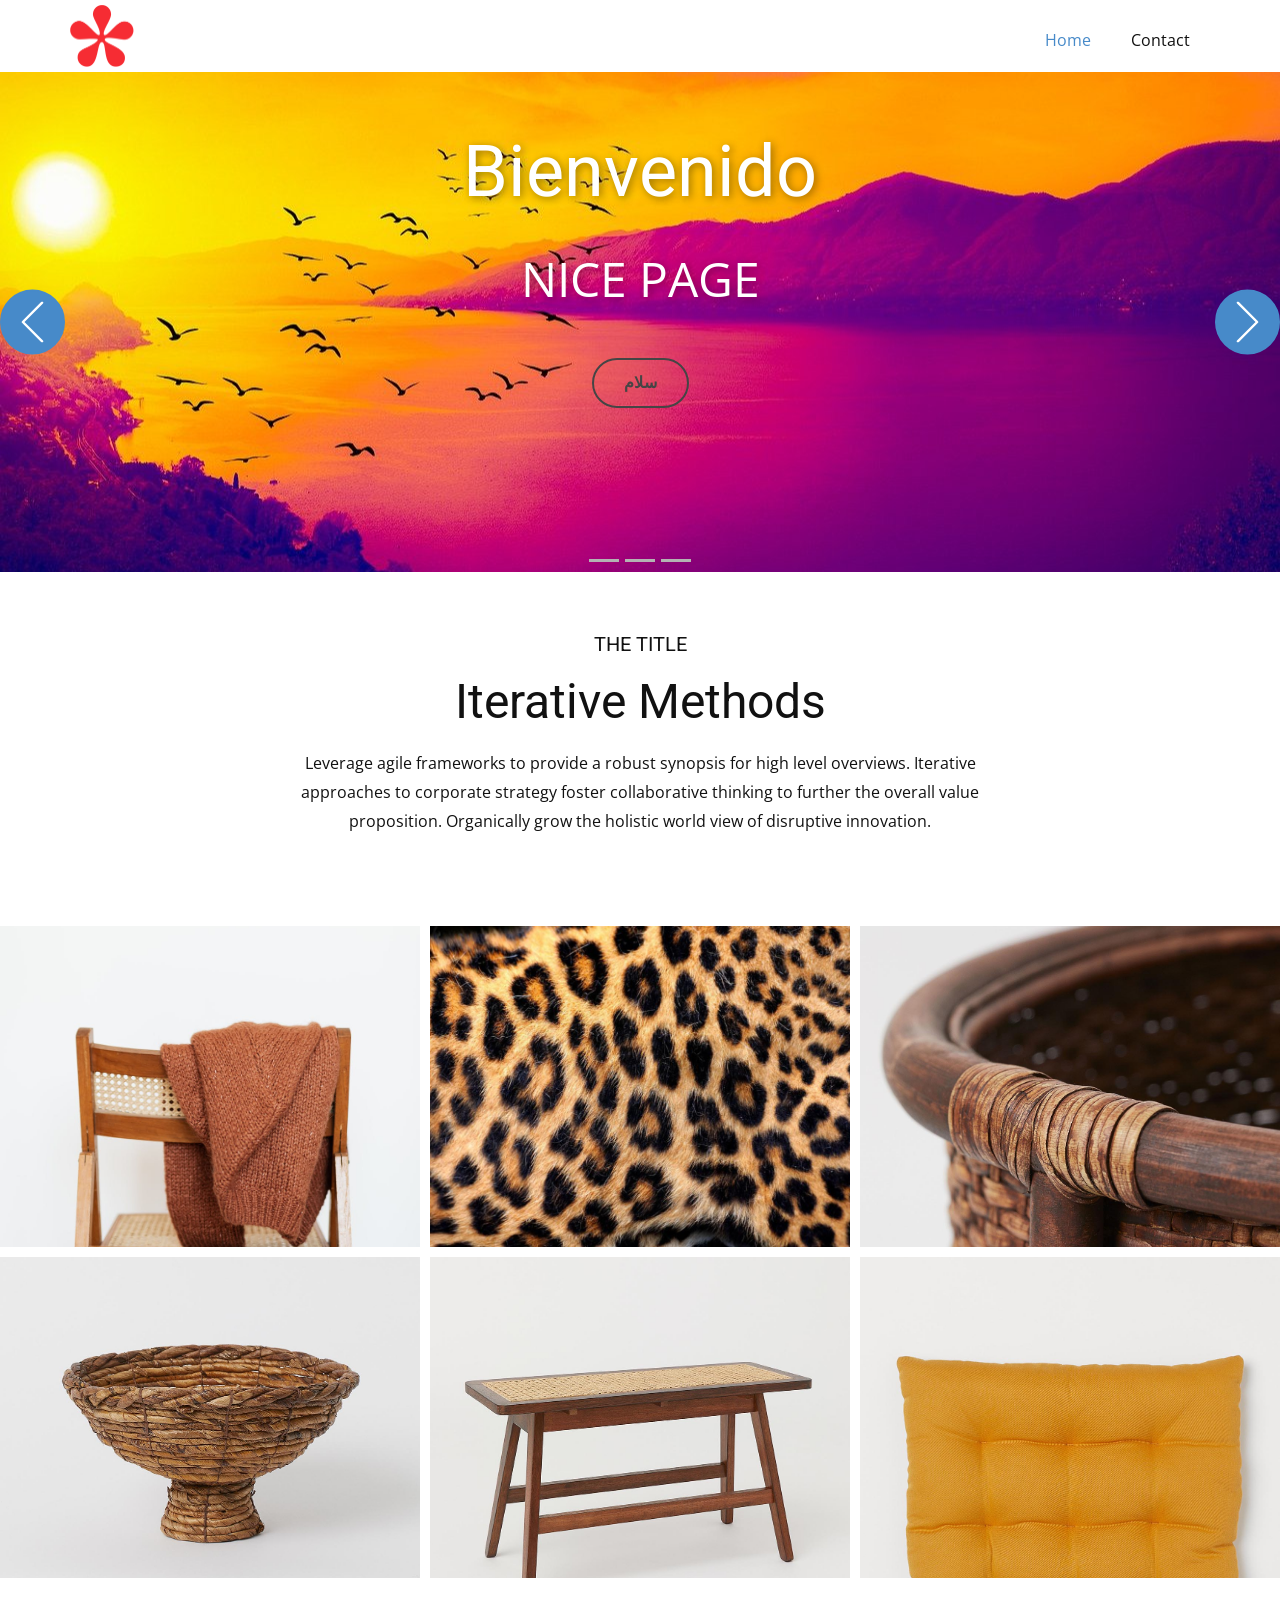
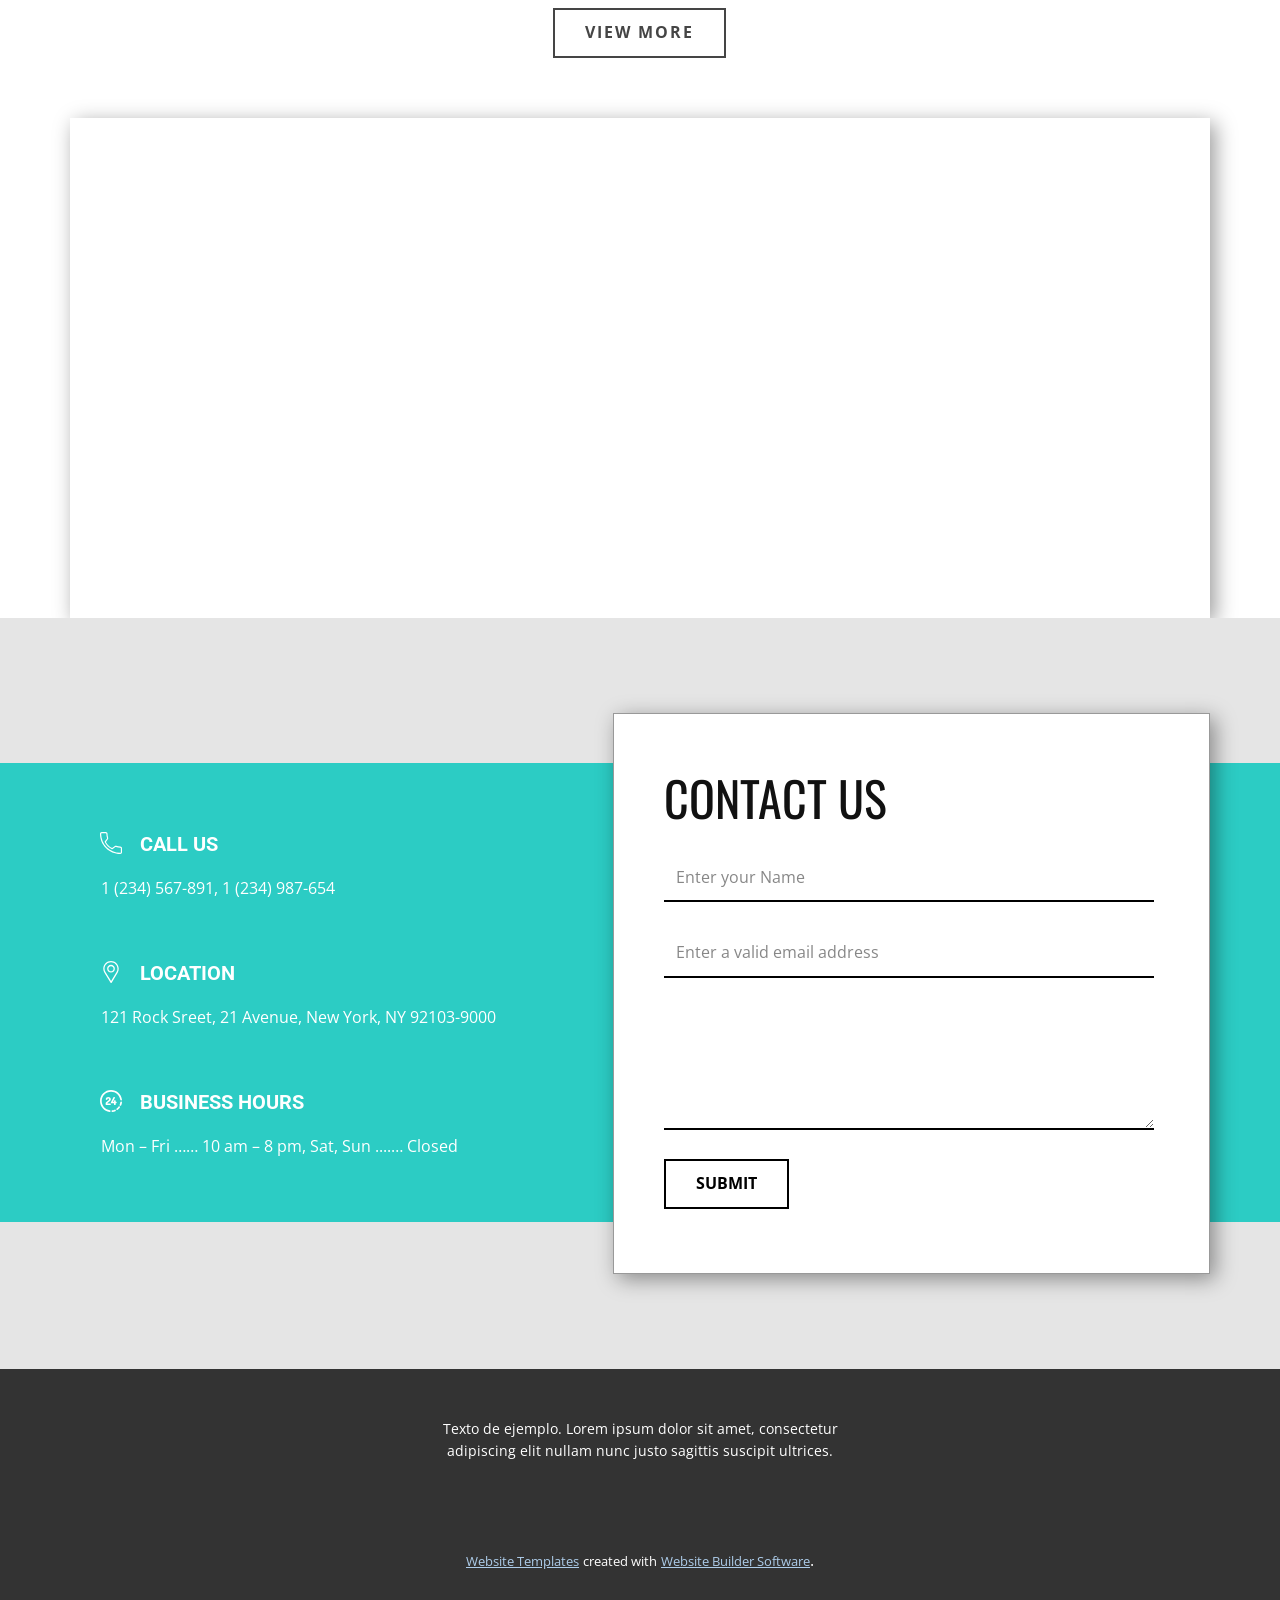
==== Home.html @ 35d85fe6 "1" ====
<!DOCTYPE html>
<html style="font-size: 16px;">
  <head>
    <meta name="viewport" content="width=device-width, initial-scale=1.0">
    <meta charset="utf-8">
    <meta name="keywords" content="Running Group">
    <meta name="description" content="">
    <meta name="page_type" content="np-template-header-footer-from-plugin">
    <title>Home</title>
    <link rel="stylesheet" href="nicepage.css" media="screen">
<link rel="stylesheet" href="Home.css" media="screen">
    <script class="u-script" type="text/javascript" src="jquery.js" defer=""></script>
    <script class="u-script" type="text/javascript" src="nicepage.js" defer=""></script>
    <meta name="generator" content="Nicepage 3.4.1, nicepage.com">
    
    
    
    <link id="u-theme-google-font" rel="stylesheet" href="https://fonts.googleapis.com/css?family=Roboto:100,100i,300,300i,400,400i,500,500i,700,700i,900,900i|Open+Sans:300,300i,400,400i,600,600i,700,700i,800,800i">
    <link id="u-page-google-font" rel="stylesheet" href="https://fonts.googleapis.com/css?family=Oswald:200,300,400,500,600,700">
    
    
    
    
    
    
    <script type="application/ld+json">{
		"@context": "http://schema.org",
		"@type": "Organization",
		"name": "",
		"url": "index.html",
		"logo": "images/Logored.png"
}</script>
    <meta property="og:title" content="Home">
    <meta property="og:type" content="website">
    <meta name="theme-color" content="#478ac9">
    <link rel="canonical" href="index.html">
    <meta property="og:url" content="index.html">
  </head>
  <body class="u-body"><header class="u-clearfix u-header u-header" id="sec-3adc"><div class="u-clearfix u-sheet u-sheet-1">
        <a href="https://nicepage.com" class="u-image u-logo u-image-1" data-image-width="512" data-image-height="498">
          <img src="images/Logored.png" class="u-logo-image u-logo-image-1" data-image-width="64">
        </a>
        <nav class="u-menu u-menu-dropdown u-offcanvas u-menu-1">
          <div class="menu-collapse" style="font-size: 1rem; letter-spacing: 0px;">
            <a class="u-button-style u-custom-left-right-menu-spacing u-custom-padding-bottom u-custom-top-bottom-menu-spacing u-nav-link u-text-active-palette-1-base u-text-hover-palette-2-base" href="#">
              <svg><use xmlns:xlink="http://www.w3.org/1999/xlink" xlink:href="#menu-hamburger"></use></svg>
              <svg version="1.1" xmlns="http://www.w3.org/2000/svg" xmlns:xlink="http://www.w3.org/1999/xlink"><defs><symbol id="menu-hamburger" viewBox="0 0 16 16" style="width: 16px; height: 16px;"><rect y="1" width="16" height="2"></rect><rect y="7" width="16" height="2"></rect><rect y="13" width="16" height="2"></rect>
</symbol>
</defs></svg>
            </a>
          </div>
          <div class="u-custom-menu u-nav-container">
            <ul class="u-nav u-unstyled u-nav-1"><li class="u-nav-item"><a class="u-button-style u-nav-link u-text-active-palette-1-base u-text-hover-palette-2-base" href="Home.html" style="padding: 10px 20px;">Home</a>
</li><li class="u-nav-item"><a class="u-button-style u-nav-link u-text-active-palette-1-base u-text-hover-palette-2-base" href="Home.html#carousel_e7cc" data-page-id="1882215385" style="padding: 10px 20px;">Contact</a>
</li></ul>
          </div>
          <div class="u-custom-menu u-nav-container-collapse">
            <div class="u-black u-container-style u-inner-container-layout u-opacity u-opacity-95 u-sidenav">
              <div class="u-sidenav-overflow">
                <div class="u-menu-close"></div>
                <ul class="u-align-center u-nav u-popupmenu-items u-unstyled u-nav-2"><li class="u-nav-item"><a class="u-button-style u-nav-link" href="Home.html" style="padding: 10px 20px;">Home</a>
</li><li class="u-nav-item"><a class="u-button-style u-nav-link" href="Home.html#carousel_e7cc" data-page-id="1882215385" style="padding: 10px 20px;">Contact</a>
</li></ul>
              </div>
            </div>
            <div class="u-black u-menu-overlay u-opacity u-opacity-70"></div>
          </div>
        </nav>
      </div></header>
    <section id="carousel_598e" class="u-carousel u-slide u-block-10b2-1" data-u-ride="carousel" data-interval="5000">
      <ol class="u-absolute-hcenter u-carousel-indicators u-block-10b2-2">
        <li data-u-target="#carousel_598e" data-u-slide-to="0" class="u-active u-grey-30"></li>
        <li data-u-target="#carousel_598e" data-u-slide-to="1" class="u-grey-30"></li>
        <li data-u-target="#carousel_598e" class="u-grey-30" data-u-slide-to="2"></li>
      </ol>
      <div class="u-carousel-inner" role="listbox">
        <div class="u-active u-align-center u-carousel-item u-clearfix u-image u-section-1-1" data-image-width="1280" data-image-height="875">
          <div class="u-clearfix u-sheet u-sheet-1">
            <h1 class="u-text u-text-default u-text-white u-title u-text-1">Bienvenido</h1>
            <p class="u-large-text u-text u-text-variant u-text-white u-text-2" data-animation-name="fadeIn" data-animation-duration="1000" data-animation-delay="0">NICE PAGE </p>
            <a href="https://github.com/" class="u-border-2 u-border-grey-dark-1 u-btn u-btn-round u-button-style u-radius-50 u-btn-1">سلام</a>
          </div>
        </div>
        <div class="u-align-center u-carousel-item u-clearfix u-image u-section-1-2" data-image-width="1280" data-image-height="853">
          <div class="u-clearfix u-sheet u-valign-middle u-sheet-1">
            <h1 class="u-text u-text-default u-title u-text-1">Supporting Your Success</h1>
            <p class="u-large-text u-text u-text-variant u-text-2">Sample text. Lorem ipsum dolor sit amet, consectetur adipiscing elit nullam nunc justo sagittis suscipit ultrices.</p>
            <a href="" class="u-border-2 u-border-grey-dark-1 u-btn u-btn-round u-button-style u-radius-50 u-btn-1">Read More</a>
          </div>
        </div>
        <div class="u-align-center u-carousel-item u-clearfix u-image u-section-1-3" data-image-width="1280" data-image-height="853">
          <div class="u-clearfix u-sheet u-valign-middle u-sheet-1">
            <h1 class="u-text u-text-default u-title u-text-1">Supporting Your Success</h1>
            <p class="u-large-text u-text u-text-variant u-text-2">Sample text. Lorem ipsum dolor sit amet, consectetur adipiscing elit nullam nunc justo sagittis suscipit ultrices.</p>
            <a href="" class="u-border-2 u-border-grey-dark-1 u-btn u-btn-round u-button-style u-radius-50 u-btn-1">Read More</a>
          </div>
        </div>
      </div>
      <a class="u-absolute-vcenter u-border-2 u-border-palette-1-base u-carousel-control u-carousel-control-prev u-icon-circle u-palette-1-base u-spacing-10 u-block-10b2-3" href="#carousel_598e" role="button" data-u-slide="prev">
        <span aria-hidden="true">
          <svg viewBox="0 0 477.175 477.175"><path d="M145.188,238.575l215.5-215.5c5.3-5.3,5.3-13.8,0-19.1s-13.8-5.3-19.1,0l-225.1,225.1c-5.3,5.3-5.3,13.8,0,19.1l225.1,225
                    c2.6,2.6,6.1,4,9.5,4s6.9-1.3,9.5-4c5.3-5.3,5.3-13.8,0-19.1L145.188,238.575z"></path></svg>
        </span>
        <span class="sr-only">Previous</span>
      </a>
      <a class="u-absolute-vcenter u-border-2 u-border-palette-1-base u-carousel-control u-carousel-control-next u-icon-circle u-palette-1-base u-spacing-10 u-block-10b2-4" href="#carousel_598e" role="button" data-u-slide="next">
        <span aria-hidden="true">
          <svg viewBox="0 0 477.175 477.175"><path d="M360.731,229.075l-225.1-225.1c-5.3-5.3-13.8-5.3-19.1,0s-5.3,13.8,0,19.1l215.5,215.5l-215.5,215.5
                    c-5.3,5.3-5.3,13.8,0,19.1c2.6,2.6,6.1,4,9.5,4c3.4,0,6.9-1.3,9.5-4l225.1-225.1C365.931,242.875,365.931,234.275,360.731,229.075z"></path></svg>
        </span>
        <span class="sr-only">Next</span>
      </a>
    </section>
    <section class="u-align-center u-clearfix u-section-2" id="sec-2511">
      <div class="u-clearfix u-sheet u-sheet-1">
        <h5 class="u-text u-text-1">the title</h5>
        <h1 class="u-text u-text-2">Iterative Methods</h1>
        <p class="u-text u-text-3">Leverage agile frameworks to provide a robust synopsis for high level overviews. Iterative approaches to corporate strategy foster collaborative thinking to further the overall value proposition. Organically grow the holistic world view of
                disruptive innovation.</p>
      </div>
    </section>
    <section class="u-align-center u-clearfix u-section-3" id="carousel_2751">
      <div class="u-expanded-width u-gallery u-layout-grid u-lightbox u-show-text-on-hover u-gallery-1">
        <div class="u-gallery-inner u-gallery-inner-1">
          <div class="u-effect-fade u-gallery-item">
            <div class="u-back-slide" data-image-width="1000" data-image-height="1500">
              <img class="u-back-image u-expanded u-back-image-1" src="images/pexels-photo-4210854.jpeg">
            </div>
            <div class="u-over-slide u-shading u-over-slide-1">
              <h3 class="u-gallery-heading"></h3>
              <p class="u-gallery-text"></p>
            </div>
          </div>
          <div class="u-effect-fade u-gallery-item">
            <div class="u-back-slide" data-image-width="1000" data-image-height="665">
              <img class="u-back-image u-expanded u-back-image-2" src="images/Leopard_skin_texture_Wall_Mural_Wallpaper_a.jpg">
            </div>
            <div class="u-over-slide u-shading u-over-slide-2">
              <h3 class="u-gallery-heading"></h3>
              <p class="u-gallery-text"></p>
            </div>
          </div>
          <div class="u-effect-fade u-gallery-item">
            <div class="u-back-slide" data-image-width="1133" data-image-height="1700">
              <img class="u-back-image u-expanded u-back-image-3" src="images/hmgoepprod1.jpg">
            </div>
            <div class="u-over-slide u-shading u-over-slide-3">
              <h3 class="u-gallery-heading"></h3>
              <p class="u-gallery-text"></p>
            </div>
          </div>
          <div class="u-effect-fade u-gallery-item">
            <div class="u-back-slide" data-image-width="1133" data-image-height="1700">
              <img class="u-back-image u-expanded u-back-image-4" src="images/hmgoepprod.jpg">
            </div>
            <div class="u-over-slide u-shading u-over-slide-4">
              <h3 class="u-gallery-heading"></h3>
              <p class="u-gallery-text"></p>
            </div>
          </div>
          <div class="u-effect-fade u-gallery-item">
            <div class="u-back-slide" data-image-width="1133" data-image-height="1700">
              <img class="u-back-image u-expanded u-back-image-5" src="images/50c6a407-2bec-49c5-aae2-42500cdac465.jpg">
            </div>
            <div class="u-over-slide u-shading u-over-slide-5">
              <h3 class="u-gallery-heading"></h3>
              <p class="u-gallery-text"></p>
            </div>
          </div>
          <div class="u-effect-fade u-gallery-item">
            <div class="u-back-slide" data-image-width="1133" data-image-height="1700">
              <img class="u-back-image u-expanded u-back-image-6" src="images/3b322ff9-c21f-4b1e-9dbb-4e927246b7af.jpg">
            </div>
            <div class="u-over-slide u-shading u-over-slide-6">
              <h3 class="u-gallery-heading"></h3>
              <p class="u-gallery-text"></p>
            </div>
          </div>
        </div>
      </div>
      <a href="https://nicepage.com" class="u-border-2 u-border-grey-dark-1 u-btn u-btn-rectangle u-button-style u-none u-btn-1">view more</a>
    </section>
    <section class="u-clearfix u-section-4" id="sec-cc7b">
      <div class="u-clearfix u-sheet u-sheet-1">
        <div class="u-expanded u-uploaded-video u-video u-video-1">
          <div class="embed-responsive">
            <video class="embed-responsive-item" poster="https://pixabay.com/get/g4a62945face2adabb27d3c4a819f4655552998452c2733aa529bd04c6ca883a2c7f2ddb0b10e91fa6ecf2a03d37968291ebf7d7dc636e4a74f427ab96dd6f896_1280.jpg">
              <source src="files/PEOPLE-5MB.mp4" type="video/mp4">
              <p>Your browser does not support HTML5 video.</p>
            </video>
            <button class="u-video-poster"></button>
          </div>
        </div>
      </div>
    </section>
    <section class="u-clearfix u-grey-10 u-valign-middle-lg u-valign-middle-xl u-section-5" id="carousel_e7cc">
      <div class="u-expanded-width-lg u-expanded-width-xl u-palette-4-base u-shape u-shape-rectangle u-shape-1"></div>
      <div class="u-align-left u-border-1 u-border-grey-40 u-container-style u-group u-white u-group-1">
        <div class="u-container-layout u-container-layout-1">
          <h2 class="u-custom-font u-font-oswald u-text u-text-1">Contact Us</h2>
          <div class="u-align-left u-form u-form-1">
            <form action="scripts/form-carousel_e7cc.php" method="POST" class="u-clearfix u-form-spacing-28 u-form-vertical u-inner-form" style="padding: 10px" source="customphp" name="form">
              <div class="u-form-group u-form-name u-form-group-1">
                <label for="name-5a14" class="u-form-control-hidden u-label" wfd-invisible="true">Name</label>
                <input type="text" placeholder="Enter your Name" id="name-5a14" name="name" class="u-border-2 u-border-black u-border-no-left u-border-no-right u-border-no-top u-input u-input-rectangle u-white" required="">
              </div>
              <div class="u-form-email u-form-group u-form-group-2">
                <label for="email-5a14" class="u-form-control-hidden u-label" wfd-invisible="true">Email</label>
                <input type="email" placeholder="Enter a valid email address" id="email-5a14" name="email" class="u-border-2 u-border-black u-border-no-left u-border-no-right u-border-no-top u-input u-input-rectangle u-white" required="">
              </div>
              <div class="u-form-group u-form-message u-form-group-3">
                <label for="message-5a14" class="u-form-control-hidden u-label" wfd-invisible="true">Message</label>
                <textarea placeholder="" rows="4" cols="50" id="message-5a14" name="message" class="u-border-2 u-border-black u-border-no-left u-border-no-right u-border-no-top u-input u-input-rectangle u-white" required=""></textarea>
              </div>
              <div class="u-align-left u-form-group u-form-submit u-form-group-4">
                <a href="#" class="u-border-2 u-border-black u-btn u-btn-submit u-button-style u-hover-black u-none u-text-black u-text-hover-white u-btn-1">Submit</a>
                <input type="submit" value="submit" class="u-form-control-hidden" wfd-invisible="true">
              </div>
              <div class="u-form-send-message u-form-send-success" wfd-invisible="true"> Thank you! Your message has been sent. </div>
              <div class="u-form-send-error u-form-send-message" wfd-invisible="true"> Unable to send your message. Please fix errors then try again. </div>
              <input type="hidden" value="" name="recaptchaResponse" wfd-invisible="true">
            </form>
          </div>
        </div>
      </div>
      <div class="u-list u-repeater u-list-1">
        <div class="u-container-style u-list-item u-palette-4-base u-repeater-item u-list-item-1">
          <div class="u-container-layout u-similar-container u-valign-middle u-container-layout-2"><span class="u-icon u-icon-circle u-text-white u-icon-1"><svg class="u-svg-link" preserveAspectRatio="xMidYMin slice" viewBox="0 0 405.333 405.333" style=""><use xmlns:xlink="http://www.w3.org/1999/xlink" xlink:href="#svg-3427"></use></svg><svg xmlns="http://www.w3.org/2000/svg" xmlns:xlink="http://www.w3.org/1999/xlink" version="1.1" xml:space="preserve" class="u-svg-content" viewBox="0 0 405.333 405.333" x="0px" y="0px" id="svg-3427" style="enable-background:new 0 0 405.333 405.333;"><g><g><path d="M373.333,266.88c-25.003,0-49.493-3.904-72.725-11.584c-11.328-3.904-24.171-0.896-31.637,6.699l-46.016,34.752    c-52.779-28.16-86.571-61.931-114.389-114.368l33.813-44.928c8.512-8.533,11.563-20.971,7.915-32.64    C142.592,81.472,138.667,56.96,138.667,32c0-17.643-14.357-32-32-32H32C14.357,0,0,14.357,0,32    c0,205.845,167.488,373.333,373.333,373.333c17.643,0,32-14.357,32-32V298.88C405.333,281.237,390.976,266.88,373.333,266.88z     M384,373.333c0,5.888-4.8,10.667-10.667,10.667c-194.091,0-352-157.909-352-352c0-5.888,4.8-10.667,10.667-10.667h74.667    c5.867,0,10.667,4.779,10.667,10.667c0,27.243,4.267,53.995,12.629,79.36c1.237,3.989,0.235,8.107-3.669,12.16l-38.827,51.413    c-2.453,3.264-2.837,7.637-0.981,11.264c31.637,62.144,70.059,100.587,132.651,132.651c3.605,1.877,8.021,1.493,11.285-0.981    l52.523-39.808c2.859-2.816,7.061-3.797,10.859-2.539c25.515,8.427,52.267,12.693,79.531,12.693    c5.867,0,10.667,4.779,10.667,10.667V373.333z"></path>
</g>
</g></svg></span>
            <h5 class="u-text u-text-2">Call Us</h5>
            <p class="u-text u-text-3">1 (234) 567-891, 1 (234) 987-654</p>
          </div>
        </div>
        <div class="u-container-style u-list-item u-palette-4-base u-repeater-item u-list-item-2">
          <div class="u-container-layout u-similar-container u-valign-middle u-container-layout-3"><span class="u-icon u-icon-circle u-text-white u-icon-2"><svg class="u-svg-link" preserveAspectRatio="xMidYMin slice" viewBox="0 0 512 512" style=""><use xmlns:xlink="http://www.w3.org/1999/xlink" xlink:href="#svg-ed0b"></use></svg><svg xmlns="http://www.w3.org/2000/svg" xmlns:xlink="http://www.w3.org/1999/xlink" version="1.1" xml:space="preserve" class="u-svg-content" viewBox="0 0 512 512" x="0px" y="0px" id="svg-ed0b" style="enable-background:new 0 0 512 512;"><g><g><path d="M256,0C156.748,0,76,80.748,76,180c0,33.534,9.289,66.26,26.869,94.652l142.885,230.257    c2.737,4.411,7.559,7.091,12.745,7.091c0.04,0,0.079,0,0.119,0c5.231-0.041,10.063-2.804,12.75-7.292L410.611,272.22    C427.221,244.428,436,212.539,436,180C436,80.748,355.252,0,256,0z M384.866,256.818L258.272,468.186l-129.905-209.34    C113.734,235.214,105.8,207.95,105.8,180c0-82.71,67.49-150.2,150.2-150.2S406.1,97.29,406.1,180    C406.1,207.121,398.689,233.688,384.866,256.818z"></path>
</g>
</g><g><g><path d="M256,90c-49.626,0-90,40.374-90,90c0,49.309,39.717,90,90,90c50.903,0,90-41.233,90-90C346,130.374,305.626,90,256,90z     M256,240.2c-33.257,0-60.2-27.033-60.2-60.2c0-33.084,27.116-60.2,60.2-60.2s60.1,27.116,60.1,60.2    C316.1,212.683,289.784,240.2,256,240.2z"></path>
</g>
</g></svg></span>
            <h5 class="u-text u-text-4">Location</h5>
            <p class="u-text u-text-5">121 Rock Sreet, 21 Avenue, New York, NY 92103-9000</p>
          </div>
        </div>
        <div class="u-container-style u-list-item u-palette-4-base u-repeater-item u-list-item-3">
          <div class="u-container-layout u-similar-container u-valign-middle u-container-layout-4"><span class="u-icon u-icon-circle u-text-white u-icon-3"><svg class="u-svg-link" preserveAspectRatio="xMidYMin slice" viewBox="0 0 512.00042 512" style=""><use xmlns:xlink="http://www.w3.org/1999/xlink" xlink:href="#svg-f65a"></use></svg><svg xmlns="http://www.w3.org/2000/svg" xmlns:xlink="http://www.w3.org/1999/xlink" version="1.1" xml:space="preserve" class="u-svg-content" viewBox="0 0 512.00042 512" id="svg-f65a"><path d="m172.578125 310.394531v2.308594h67.191406c6.414063 0 12.054688 7.953125 12.054688 17.183594 0 9.234375-5.640625 17.695312-12.054688 17.695312h-91.300781c-7.183594 0-17.441406-4.871093-17.441406-12.308593v-24.878907c0-40.265625 80.789062-63.347656 80.789062-95.917969 0-8.207031-5.128906-18.210937-19.492187-18.210937-10.257813 0-19.234375 5.128906-19.234375 19.238281 0 7.4375-7.953125 14.617188-21.03125 14.617188-10.257813 0-17.953125-4.617188-17.953125-20.773438 0-31.289062 28.726562-49.242187 57.960937-49.242187 29.753906 0 59.757813 18.722656 59.757813 53.089843 0 55.652344-79.246094 73.863282-79.246094 97.199219zm216.199219-20.773437c0-9.230469-4.101563-18.464844-12.308594-18.464844h-11.027344v-17.953125c0-8.460937-10.003906-12.054687-20.007812-12.054687-10 0-20.003906 3.59375-20.003906 12.054687v17.953125h-22.054688l45.394531-91.046875c.769531-1.792969 1.28125-3.332031 1.28125-4.871094 0-9.234375-13.078125-15.132812-20.003906-15.132812-6.414063 0-12.824219 2.820312-16.671875 10.257812l-59.242188 116.183594c-1.539062 2.820313-2.054687 5.640625-2.054687 7.691406 0 8.976563 5.898437 13.851563 13.335937 13.851563h60.015626v27.183594c0 8.207031 10.003906 12.3125 20.003906 12.3125 10.003906 0 20.007812-4.105469 20.007812-12.3125v-27.183594h11.027344c6.15625 0 12.308594-9.234375 12.308594-18.46875zm-48.105469 167.53125c-17.921875 7.503906-36.804687 12.554687-56.128906 15.003906-10.957031 1.390625-18.710938 11.402344-17.320313 22.359375 1.386719 10.925781 11.367188 18.714844 22.355469 17.324219 22.90625-2.90625 45.292969-8.894532 66.546875-17.792969 10.1875-4.269531 14.988281-15.984375 10.71875-26.171875-4.265625-10.1875-15.980469-14.992188-26.171875-10.722656zm116.710937-72.226563c-8.769531-6.710937-21.324218-5.039062-28.039062 3.730469-11.757812 15.367188-25.519531 29.113281-40.898438 40.855469-8.78125 6.699219-10.464843 19.25-3.765624 28.03125 6.714843 8.792969 19.269531 10.453125 28.035156 3.761719 18.199218-13.894532 34.484375-30.15625 48.398437-48.339844 6.710938-8.773438 5.039063-21.324219-3.730469-28.039063zm37.125-117.773437c-10.949218-1.386719-20.964843 6.371094-22.351562 17.328125-2.445312 19.320312-7.484375 38.199219-14.980469 56.121093-4.261719 10.1875.542969 21.90625 10.730469 26.167969 10.148438 4.246094 21.890625-.496093 26.171875-10.730469 8.886719-21.253906 14.863281-43.636718 17.761719-66.535156 1.386718-10.957031-6.371094-20.964844-17.332032-22.351562zm-265.167968 205.003906c-107.941406-13.691406-189.339844-106.214844-189.339844-215.210938 0-119.894531 97.023438-216.945312 216.941406-216.945312 108.996094 0 201.511719 81.398438 215.207032 189.34375 1.390624 10.957031 11.414062 18.714844 22.355468 17.324219 10.957032-1.390625 18.714844-11.398438 17.324219-22.359375-16.101563-126.933594-124.492187-224.308594-254.886719-224.308594-142.003906 0-256.941406 114.921875-256.941406 256.945312 0 130.527344 97.496094 238.804688 224.304688 254.894532 10.929687 1.382812 20.964843-6.335938 22.359374-17.324219 1.390626-10.957031-6.367187-20.96875-17.324218-22.359375zm0 0"></path></svg></span>
            <h5 class="u-text u-text-6">Business Hours</h5>
            <p class="u-text u-text-7">Mon – Fri …… 10 am – 8 pm, Sat, Sun ....… Closed</p>
          </div>
        </div>
      </div>
    </section>
    
    
    <footer class="u-align-center u-clearfix u-footer u-grey-80 u-footer" id="sec-6026"><div class="u-clearfix u-sheet u-sheet-1">
        <p class="u-small-text u-text u-text-variant u-text-1">Texto de ejemplo. Lorem ipsum dolor sit amet, consectetur adipiscing elit nullam nunc justo sagittis suscipit ultrices.</p>
      </div></footer>
    <section class="u-backlink u-clearfix u-grey-80">
      <a class="u-link" href="https://nicepage.com/website-templates" target="_blank">
        <span>Website Templates</span>
      </a>
      <p class="u-text">
        <span>created with</span>
      </p>
      <a class="u-link" href="https://nicepage.com/" target="_blank">
        <span>Website Builder Software</span>
      </a>. 
    </section>
  </body>
</html>
---- Home.css ----
.u-section-1-1 {
  background-image: url("images/5d2ef4f2cf027eee0d5af202dfff5f3ecf3cce20160af404bd401b9bdd573c1d51ab18bc46968aeb47953bced91a470d5060500b8f138ac827005b_12801.jpg");
  background-position: 50% 50%;
}

.u-section-1-1 .u-sheet-1 {
  min-height: 500px;
}

.u-section-1-1 .u-text-1 {
  text-shadow: 2px 2px 8px rgba(0,0,0,0.4);
  margin: 60px auto 0;
}

.u-section-1-1 .u-text-2 {
  animation-duration: 1000ms;
  font-size: 3rem;
  text-shadow: 2px 2px 8px rgba(0,0,0,0.4);
  margin: 30px 56px 0;
}

.u-section-1-1 .u-btn-1 {
  background-image: none;
  border-style: solid;
  text-transform: uppercase;
  font-weight: 700;
  margin: 40px auto 60px;
}

@media (max-width: 1199px) {
  .u-section-1-1 .u-sheet-1 {
    min-height: 412px;
  }
}

@media (max-width: 991px) {
  .u-section-1-1 .u-sheet-1 {
    min-height: 316px;
  }
}

@media (max-width: 767px) {
  .u-section-1-1 .u-sheet-1 {
    min-height: 217px;
  }
}

@media (max-width: 575px) {
  .u-section-1-1 .u-sheet-1 {
    min-height: 84px;
  }
}.u-section-1-2 {
  background-image: url("images/466d8a6d4033d9dd40bf4241203b5cd94158325a8c9b4426d3fea1409f0f6f2624df01e49fdb2772eb76404be53e43765c5ce038b5cd550d894fb9_1280.jpg");
  background-position: 50% 50%;
}

.u-section-1-2 .u-sheet-1 {
  min-height: 500px;
}

.u-section-1-2 .u-text-1 {
  margin: 60px auto 0;
}

.u-section-1-2 .u-text-2 {
  margin: 0;
}

.u-section-1-2 .u-btn-1 {
  background-image: none;
  border-style: solid;
  text-transform: uppercase;
  font-weight: 700;
  margin: 40px auto 60px;
}

@media (max-width: 1199px) {
  .u-section-1-2 .u-text-2 {
    margin-left: 56px;
    margin-right: 56px;
  }
}.u-section-1-3 {
  background-image: url("images/724f949f9a35b27c44cd0c1a0a69beb0fdbb01741226da852f9e0c6d9c13760051ed74280e2789e739704d5656e7b6335fa69a83b35979ccda520b_1280.jpg");
  background-position: 50% 50%;
}

.u-section-1-3 .u-sheet-1 {
  min-height: 500px;
}

.u-section-1-3 .u-text-1 {
  margin: 60px auto 0;
}

.u-section-1-3 .u-text-2 {
  margin: 0;
}

.u-section-1-3 .u-btn-1 {
  background-image: none;
  border-style: solid;
  text-transform: uppercase;
  font-weight: 700;
  margin: 40px auto 60px;
}

@media (max-width: 1199px) {
  .u-section-1-3 .u-text-2 {
    margin-left: 56px;
    margin-right: 56px;
  }
}.u-block-10b2-2 {
  position: absolute;
  bottom: 10px;
}

.u-block-10b2-3 {
  position: absolute;
  left: 0;
  background-image: none;
}

.u-block-10b2-4 {
  position: absolute;
  right: 0;
  background-image: none;
}.u-section-2 .u-sheet-1 {
  min-height: 354px;
}

.u-section-2 .u-text-1 {
  text-transform: uppercase;
  width: 680px;
  margin: 60px auto 0;
}

.u-section-2 .u-text-2 {
  width: 680px;
  margin: 20px auto 0;
}

.u-section-2 .u-text-3 {
  line-height: 1.8;
  width: 680px;
  margin: 20px auto 60px;
}

@media (max-width: 991px) {
  .u-section-2 .u-sheet-1 {
    min-height: 260px;
  }
}

@media (max-width: 767px) {
  .u-section-2 .u-sheet-1 {
    min-height: 354px;
  }

  .u-section-2 .u-text-1 {
    width: 540px;
  }

  .u-section-2 .u-text-2 {
    width: 540px;
  }

  .u-section-2 .u-text-3 {
    width: 540px;
  }
}

@media (max-width: 575px) {
  .u-section-2 .u-text-1 {
    width: 340px;
  }

  .u-section-2 .u-text-2 {
    width: 340px;
  }

  .u-section-2 .u-text-3 {
    width: 340px;
  }
}.u-section-3 {
  min-height: 791px;
}

.u-section-3 .u-gallery-1 {
  height: 652px;
  grid-template-columns: repeat(3, auto);
  grid-gap: 10px;
  margin: 0 auto 0 0;
}

.u-section-3 .u-gallery-inner-1 {
  grid-template-columns: repeat(3, auto);
  grid-gap: 10px;
}

.u-section-3 .u-back-image-1 {
  object-position: 50% 77.85%;
}

.u-section-3 .u-over-slide-1 {
  background-image: linear-gradient(0deg, rgba(0,0,0,0.2), rgba(0,0,0,0.2));
  padding: 20px;
}

.u-section-3 .u-back-image-2 {
  object-position: 50% 50%;
}

.u-section-3 .u-over-slide-2 {
  background-image: linear-gradient(0deg, rgba(0,0,0,0.2), rgba(0,0,0,0.2));
  padding: 20px;
}

.u-section-3 .u-back-image-3 {
  object-position: 50% 15.42%;
}

.u-section-3 .u-over-slide-3 {
  background-image: linear-gradient(0deg, rgba(0,0,0,0.2), rgba(0,0,0,0.2));
  padding: 20px;
}

.u-section-3 .u-back-image-4 {
  object-position: 50% 75.69%;
}

.u-section-3 .u-over-slide-4 {
  background-image: linear-gradient(0deg, rgba(0,0,0,0.2), rgba(0,0,0,0.2));
  padding: 20px;
}

.u-section-3 .u-back-image-5 {
  object-position: 50% 50%;
}

.u-section-3 .u-over-slide-5 {
  background-image: linear-gradient(0deg, rgba(0,0,0,0.2), rgba(0,0,0,0.2));
  padding: 20px;
}

.u-section-3 .u-back-image-6 {
  object-position: 50% 15.31%;
}

.u-section-3 .u-over-slide-6 {
  background-image: linear-gradient(0deg, rgba(0,0,0,0.2), rgba(0,0,0,0.2));
  padding: 20px;
}

.u-section-3 .u-btn-1 {
  background-image: none;
  border-style: solid;
  text-transform: uppercase;
  letter-spacing: 2px;
  font-weight: 700;
  margin: 30px auto 60px calc(((100% - 1140px) / 2) + 483px);
}

@media (max-width: 1199px) {
  .u-section-3 {
    min-height: 677px;
  }

  .u-section-3 .u-gallery-1 {
    height: 538px;
    margin-right: initial;
    margin-left: initial;
  }

  .u-section-3 .u-btn-1 {
    margin-left: calc(((100% - 940px) / 2) + 283px);
  }
}

@media (max-width: 991px) {
  .u-section-3 {
    min-height: 1066px;
  }

  .u-section-3 .u-gallery-1 {
    height: 927px;
    margin-right: initial;
    margin-left: initial;
  }

  .u-section-3 .u-gallery-inner-1 {
    grid-template-columns: repeat(2, auto);
  }

  .u-section-3 .u-btn-1 {
    margin-left: calc(((100% - 720px) / 2) + 63px);
  }
}

@media (max-width: 767px) {
  .u-section-3 {
    min-height: 2920px;
  }

  .u-section-3 .u-gallery-1 {
    height: 2781px;
    margin-right: initial;
    margin-left: initial;
  }

  .u-section-3 .u-gallery-inner-1 {
    grid-template-columns: repeat(1, auto);
  }

  .u-section-3 .u-btn-1 {
    margin-left: calc(((100% - 540px) / 2));
  }
}

@media (max-width: 575px) {
  .u-section-3 {
    min-height: 791px;
  }

  .u-section-3 .u-gallery-1 {
    height: 652px;
    margin-right: initial;
    margin-left: initial;
  }

  .u-section-3 .u-gallery-inner-1 {
    grid-template-columns: repeat(2, auto);
  }

  .u-section-3 .u-btn-1 {
    margin-left: calc(((100% - 1140px) / 2) + 483px);
  }
}.u-section-4 .u-sheet-1 {
  min-height: 500px;
}

.u-section-4 .u-video-1 {
  box-shadow: 5px 5px 20px 0 rgba(0,0,0,0.4);
}

@media (max-width: 991px) {
  .u-section-4 .u-sheet-1 {
    min-height: 400px;
  }
}

@media (max-width: 767px) {
  .u-section-4 .u-sheet-1 {
    min-height: 350px;
  }
}

@media (max-width: 575px) {
  .u-section-4 .u-sheet-1 {
    min-height: 220px;
  }
}.u-section-5 {
  background-image: none;
  min-height: 751px;
}

.u-section-5 .u-shape-1 {
  height: 459px;
  margin-top: 60px;
  margin-bottom: 0;
}

.u-section-5 .u-group-1 {
  width: 597px;
  min-height: 561px;
  box-shadow: 5px 5px 20px 0 rgba(0,0,0,0.4);
  margin: -509px calc(((100% - 1140px) / 2)) 0 auto;
}

.u-section-5 .u-container-layout-1 {
  padding: 30px 50px 30px 40px;
}

.u-section-5 .u-text-1 {
  text-transform: uppercase;
  font-size: 3rem;
  font-weight: 400;
  margin: 28px 0 0 10px;
}

.u-section-5 .u-form-1 {
  width: 510px;
  margin: 20px 1px 0 0;
}

.u-section-5 .u-form-group-1 {
  width: 100%;
}

.u-section-5 .u-form-group-2 {
  width: 100%;
}

.u-section-5 .u-form-group-3 {
  width: 100%;
}

.u-section-5 .u-form-group-4 {
  width: 100%;
}

.u-section-5 .u-btn-1 {
  border-style: solid;
  font-weight: 700;
  text-transform: uppercase;
}

.u-section-5 .u-list-1 {
  width: 459px;
  min-height: 387px;
  grid-template-columns: repeat(1, 100%);
  grid-gap: 0px;
  margin: -474px auto 97px calc(((100% - 1140px) / 2));
}

.u-section-5 .u-list-item-1 {
  background-image: none;
}

.u-section-5 .u-container-layout-2 {
  padding: 20px 30px 15px;
}

.u-section-5 .u-icon-1 {
  height: 22px;
  width: 22px;
  margin: 0 auto 0 0;
}

.u-section-5 .u-text-2 {
  font-weight: 700;
  text-transform: uppercase;
  margin: -22px 1px 0 40px;
}

.u-section-5 .u-text-3 {
  margin: 20px 1px 0;
}

.u-section-5 .u-list-item-2 {
  background-image: none;
}

.u-section-5 .u-container-layout-3 {
  padding: 20px 30px 15px;
}

.u-section-5 .u-icon-2 {
  height: 22px;
  width: 22px;
  margin: 0 auto 0 0;
}

.u-section-5 .u-text-4 {
  font-weight: 700;
  text-transform: uppercase;
  margin: -22px 1px 0 40px;
}

.u-section-5 .u-text-5 {
  margin: 20px 1px 0;
}

.u-section-5 .u-list-item-3 {
  background-image: none;
}

.u-section-5 .u-container-layout-4 {
  padding: 20px 30px 15px;
}

.u-section-5 .u-icon-3 {
  height: 22px;
  width: 22px;
  margin: 0 auto 0 0;
}

.u-section-5 .u-text-6 {
  font-weight: 700;
  text-transform: uppercase;
  margin: -22px 1px 0 40px;
}

.u-section-5 .u-text-7 {
  margin: 20px 1px 0;
}

@media (max-width: 1199px) {
  .u-section-5 {
    min-height: 687px;
  }

  .u-section-5 .u-group-1 {
    width: 459px;
    min-height: 527px;
    margin-top: -493px;
    margin-right: calc(((100% - 940px) / 2));
  }

  .u-section-5 .u-container-layout-1 {
    padding-left: 31px;
    padding-right: 31px;
    padding-bottom: 24px;
  }

  .u-section-5 .u-form-1 {
    height: 371px;
    width: 395px;
    margin-right: 0;
  }

  .u-section-5 .u-list-1 {
    grid-template-columns: 100%;
    height: auto;
    margin-top: -457px;
    margin-bottom: 96px;
    margin-left: calc(((100% - 940px) / 2));
  }
}

@media (max-width: 991px) {
  .u-section-5 {
    min-height: 1063px;
  }

  .u-section-5 .u-shape-1 {
    height: 1003px;
    width: calc(((100% - 720px) / 2) + 484px);
    margin-right: auto;
    margin-left: 0;
  }

  .u-section-5 .u-group-1 {
    width: 566px;
    margin-top: -1037px;
    margin-right: calc(((100% - 720px) / 2));
  }

  .u-section-5 .u-container-layout-1 {
    padding: 40px;
  }

  .u-section-5 .u-form-1 {
    width: 504px;
  }

  .u-section-5 .u-list-1 {
    margin-top: 46px;
    margin-bottom: 51px;
    margin-left: calc(((100% - 720px) / 2));
  }
}

@media (max-width: 767px) {
  .u-section-5 {
    min-height: 1097px;
  }

  .u-section-5 .u-shape-1 {
    height: 962px;
    width: calc(((100% - 540px) / 2) + 484px);
    margin-top: 135px;
  }

  .u-section-5 .u-group-1 {
    width: 540px;
    margin-right: calc(((100% - 540px) / 2));
  }

  .u-section-5 .u-container-layout-1 {
    padding: 30px 36px;
  }

  .u-section-5 .u-text-1 {
    width: auto;
  }

  .u-section-5 .u-form-1 {
    width: 466px;
  }

  .u-section-5 .u-list-1 {
    margin-left: calc(((100% - 540px) / 2));
  }

  .u-section-5 .u-container-layout-2 {
    padding-left: 10px;
    padding-right: 10px;
  }

  .u-section-5 .u-container-layout-3 {
    padding-left: 10px;
    padding-right: 10px;
  }

  .u-section-5 .u-container-layout-4 {
    padding-left: 10px;
    padding-right: 10px;
  }
}

@media (max-width: 575px) {
  .u-section-5 {
    min-height: 1172px;
  }

  .u-section-5 .u-shape-1 {
    height: 1043px;
    width: calc(((100% - 340px) / 2) + 313px);
    margin-top: 129px;
  }

  .u-section-5 .u-group-1 {
    width: 340px;
    margin-top: -1112px;
    margin-right: calc(((100% - 340px) / 2));
  }

  .u-section-5 .u-container-layout-1 {
    padding-left: 26px;
    padding-right: 26px;
  }

  .u-section-5 .u-text-1 {
    font-size: 2.25rem;
  }

  .u-section-5 .u-form-1 {
    width: 286px;
  }

  .u-section-5 .u-list-1 {
    width: 313px;
    min-height: 488px;
    margin-right: 77px;
    margin-left: calc(((100% - 340px) / 2));
  }

  .u-section-5 .u-container-layout-2 {
    padding-right: 25px;
  }

  .u-section-5 .u-text-2 {
    margin-top: 20px;
    margin-right: auto;
    margin-left: 0;
  }

  .u-section-5 .u-text-3 {
    margin-right: auto;
    margin-left: 0;
  }

  .u-section-5 .u-container-layout-3 {
    padding-right: 25px;
  }

  .u-section-5 .u-text-4 {
    margin-top: 20px;
    margin-right: auto;
    margin-left: 0;
  }

  .u-section-5 .u-text-5 {
    margin-right: auto;
    margin-left: 0;
  }

  .u-section-5 .u-container-layout-4 {
    padding-right: 25px;
  }

  .u-section-5 .u-text-6 {
    margin-top: 20px;
    margin-right: auto;
    margin-left: 0;
  }

  .u-section-5 .u-text-7 {
    margin-right: auto;
    margin-left: 0;
  }
}
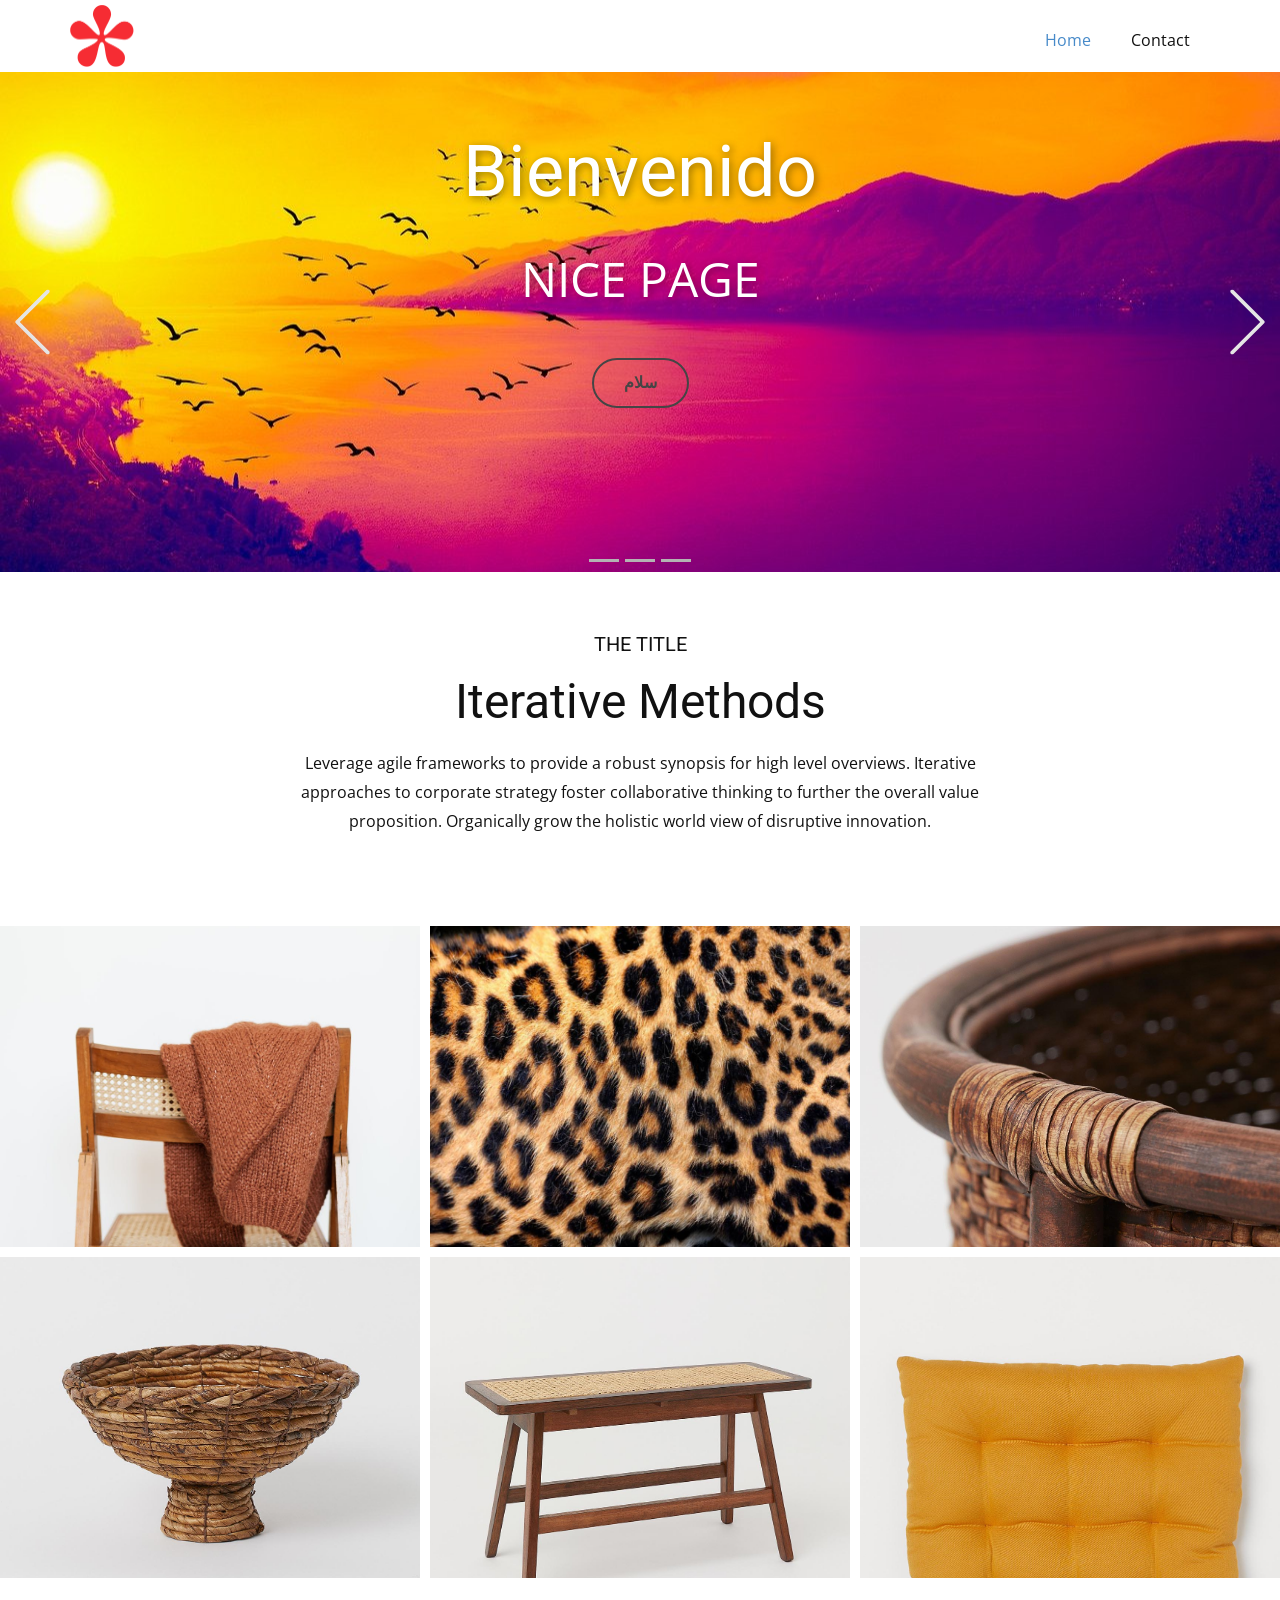
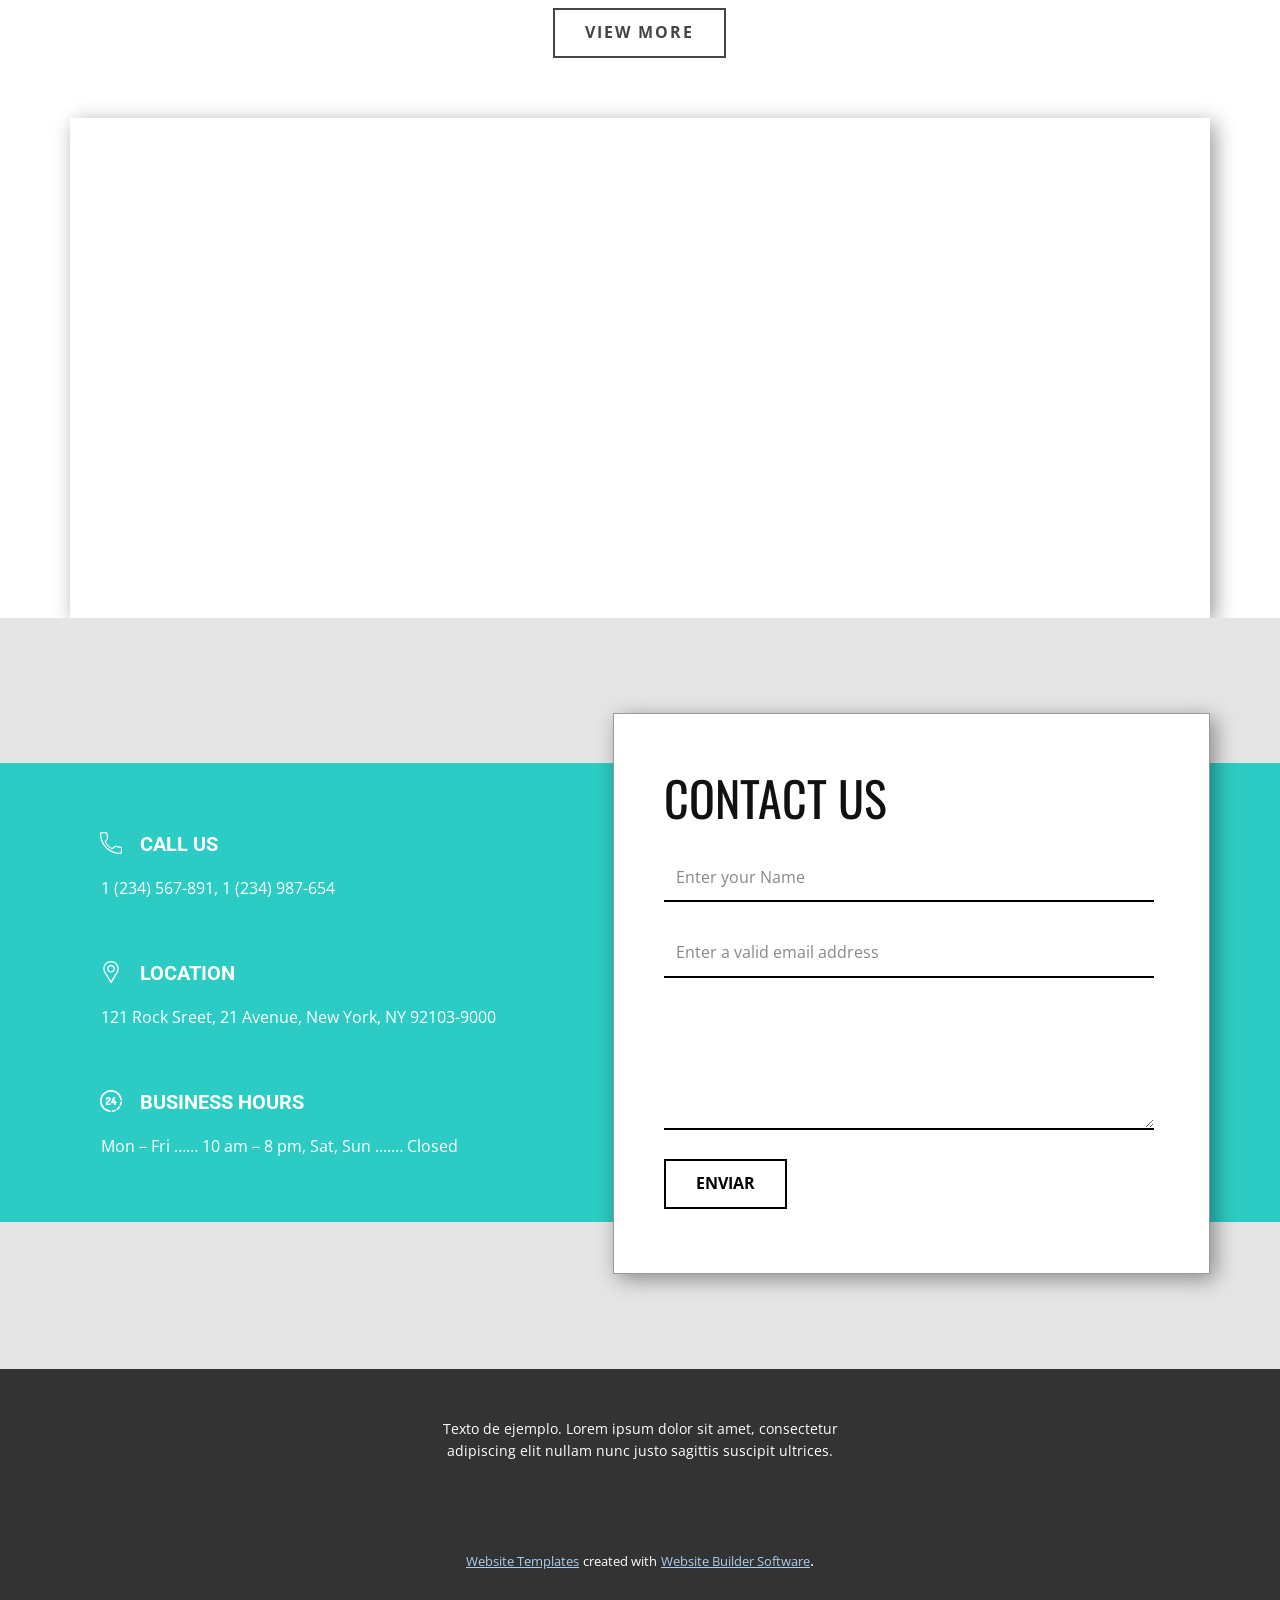
==== commit 85d21660: "2" ====
--- a/Home.html
+++ b/Home.html
@@ -96,14 +96,14 @@
           </div>
         </div>
       </div>
-      <a class="u-absolute-vcenter u-border-2 u-border-palette-1-base u-carousel-control u-carousel-control-prev u-icon-circle u-palette-1-base u-spacing-10 u-block-10b2-3" href="#carousel_598e" role="button" data-u-slide="prev">
+      <a class="u-absolute-vcenter u-carousel-control u-carousel-control-prev u-icon-circle u-text-grey-10 u-block-10b2-3" href="#carousel_598e" role="button" data-u-slide="prev">
         <span aria-hidden="true">
           <svg viewBox="0 0 477.175 477.175"><path d="M145.188,238.575l215.5-215.5c5.3-5.3,5.3-13.8,0-19.1s-13.8-5.3-19.1,0l-225.1,225.1c-5.3,5.3-5.3,13.8,0,19.1l225.1,225
                     c2.6,2.6,6.1,4,9.5,4s6.9-1.3,9.5-4c5.3-5.3,5.3-13.8,0-19.1L145.188,238.575z"></path></svg>
         </span>
         <span class="sr-only">Previous</span>
       </a>
-      <a class="u-absolute-vcenter u-border-2 u-border-palette-1-base u-carousel-control u-carousel-control-next u-icon-circle u-palette-1-base u-spacing-10 u-block-10b2-4" href="#carousel_598e" role="button" data-u-slide="next">
+      <a class="u-absolute-vcenter u-carousel-control u-carousel-control-next u-icon-circle u-text-grey-10 u-block-10b2-4" href="#carousel_598e" role="button" data-u-slide="next">
         <span aria-hidden="true">
           <svg viewBox="0 0 477.175 477.175"><path d="M360.731,229.075l-225.1-225.1c-5.3-5.3-13.8-5.3-19.1,0s-5.3,13.8,0,19.1l215.5,215.5l-215.5,215.5
                     c-5.3,5.3-5.3,13.8,0,19.1c2.6,2.6,6.1,4,9.5,4c3.4,0,6.9-1.3,9.5-4l225.1-225.1C365.931,242.875,365.931,234.275,360.731,229.075z"></path></svg>
@@ -182,13 +182,9 @@
     </section>
     <section class="u-clearfix u-section-4" id="sec-cc7b">
       <div class="u-clearfix u-sheet u-sheet-1">
-        <div class="u-expanded u-uploaded-video u-video u-video-1">
-          <div class="embed-responsive">
-            <video class="embed-responsive-item" poster="https://pixabay.com/get/g4a62945face2adabb27d3c4a819f4655552998452c2733aa529bd04c6ca883a2c7f2ddb0b10e91fa6ecf2a03d37968291ebf7d7dc636e4a74f427ab96dd6f896_1280.jpg">
-              <source src="files/PEOPLE-5MB.mp4" type="video/mp4">
-              <p>Your browser does not support HTML5 video.</p>
-            </video>
-            <button class="u-video-poster"></button>
+        <div class="u-expanded u-video u-video-1">
+          <div style=" position: absolute;width:178%;left:-39%;height:178%;top:-39%" class="embed-responsive">
+            <iframe style="position: absolute;top: 0;left: 0;width: 100%;height: 100%;" class="embed-responsive-item" src="https://www.youtube.com/embed/LXb3EKWsInQ?mute=0&amp;showinfo=0&amp;controls=0&amp;start=0" frameborder="0" allowfullscreen=""></iframe>
           </div>
         </div>
       </div>
@@ -213,7 +209,7 @@
                 <textarea placeholder="" rows="4" cols="50" id="message-5a14" name="message" class="u-border-2 u-border-black u-border-no-left u-border-no-right u-border-no-top u-input u-input-rectangle u-white" required=""></textarea>
               </div>
               <div class="u-align-left u-form-group u-form-submit u-form-group-4">
-                <a href="#" class="u-border-2 u-border-black u-btn u-btn-submit u-button-style u-hover-black u-none u-text-black u-text-hover-white u-btn-1">Submit</a>
+                <a href="#" class="u-border-2 u-border-black u-btn u-btn-submit u-button-style u-hover-black u-none u-text-black u-text-hover-white u-btn-1">Enviar</a>
                 <input type="submit" value="submit" class="u-form-control-hidden" wfd-invisible="true">
               </div>
               <div class="u-form-send-message u-form-send-success" wfd-invisible="true"> Thank you! Your message has been sent. </div>
